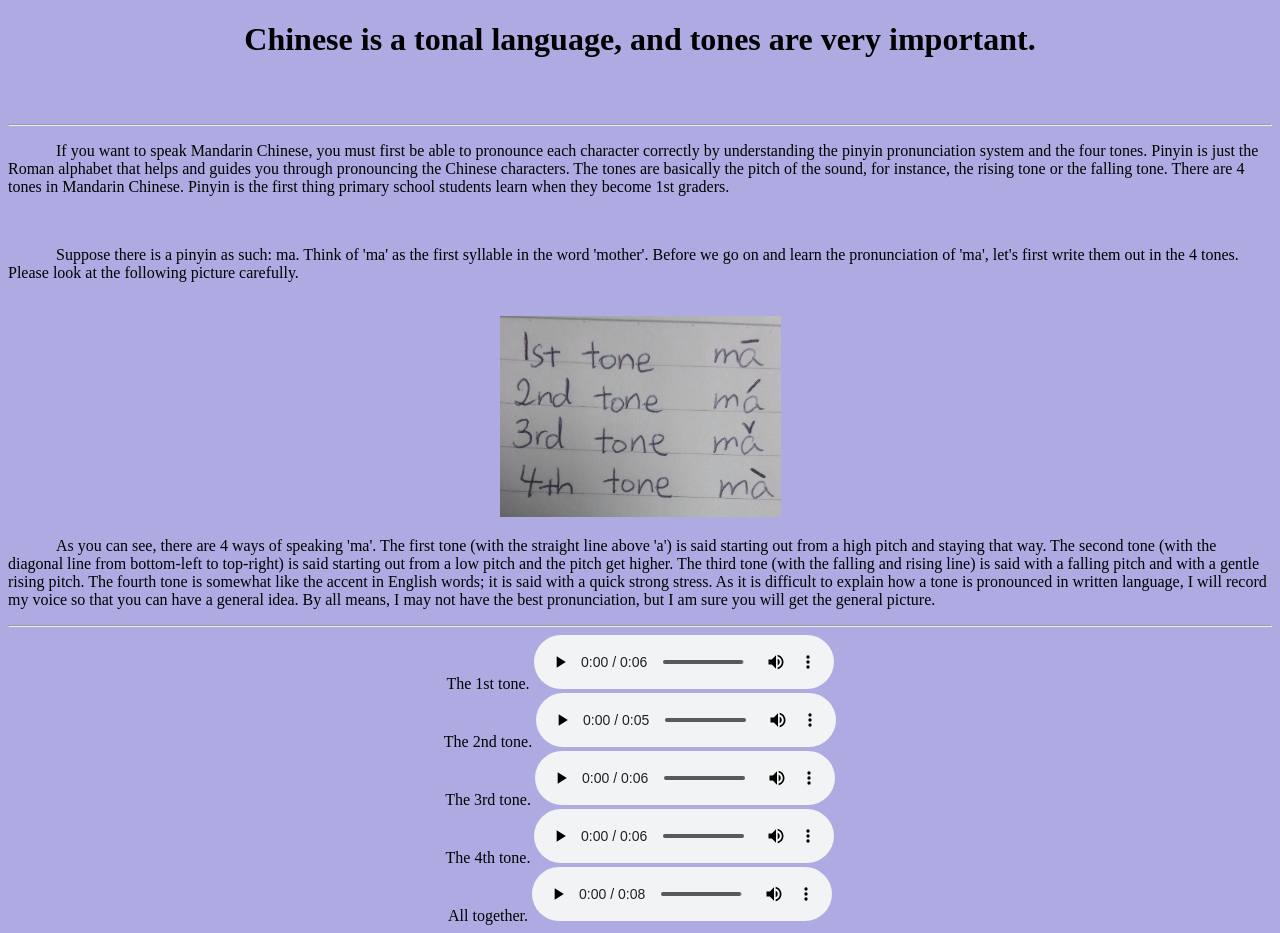
==== index.html @ 3432ecec "My Second Trial after 'Nado Coding'" ====
<!DOCTYPE html>

<html>

<head>
    <meta charset="utf-8">
    <meta name="viewport" content="width=device-width, initial-scale=1">
    <link href="style.css" type="text/css" rel="stylesheet">
<title> Korean is not supported in the title</title>

</head>

<body>
    <div id="main">
    <h1>Chinese is a tonal language,
        and tones are very important.
    </h1>
    <br>
    <br>
    <hr>
<p> If you want to speak Mandarin Chinese, you must first be able to
    pronounce each character correctly by understanding the pinyin
    pronunciation system and the four tones.  Pinyin is just the Roman alphabet 
    that helps and guides you through pronouncing the Chinese characters.  The tones 
    are basically the pitch of the sound, for instance, the rising tone or the falling tone. 
     There are 4 tones in Mandarin Chinese.  Pinyin is the first thing primary school students
   learn when they become 1st graders.  </p>
     <br>
      <p> Suppose there is a pinyin as such: ma.  Think of 'ma' as the first syllable in the word
       'mother'.  Before we go on and learn the pronunciation of 'ma', let's first write them out
       in the 4 tones.  Please look at the following picture carefully.</p>
      
   
         
<br>

<img src="4tones.png"> </img>
<p> As you can see, there are 4 ways of speaking 'ma'.  The first tone (with the straight line above 'a') is said starting out
	from a high pitch and staying that way.  The second tone (with the diagonal line from bottom-left to top-right) is said starting out
	from a low pitch and the pitch get higher.  The third tone (with the falling and rising line) is said with a falling pitch and with a
	 gentle rising pitch.  The fourth tone is somewhat like the accent in English words; it is said with a quick strong stress.  
	As it is difficult to explain how a tone is pronounced in written language, I will record my voice so that you can have a general
	idea.  By all means, I may not have the best pronunciation, but I am sure you will get the general picture. </p>  
	<hr>
	The 1st tone.
	<audio controls>
		<source src="ma1.mp3" type="audio/mpeg">
	</audio>	
	<br>
  The 2nd tone.
  <audio controls>
  	<source src="ma2.mp3" type="audio/mpeg">
  </audio>	
  <br>
  The 3rd tone.
  <audio controls>
  	<source src="ma3.mp3" type="audio/mpeg">
  </audio>
  <br>
  The 4th tone.
  <audio controls>
  	<source src="ma4.mp3" type="audio/mpeg">
  </audio>	   
  <br>
  All together.
  <audio controls>
  	<source src="maAll.mp3" type="audio/mpeg">
  </audio>	
</div>


</body>


</html>
---- style.css ----
body{
    text-align: center;
    background: #adabe2;
}

main{
    width:1000px;
    height: 600px;
    background: #9eb4cc;
    margin: 25px auto;
    border: solid 2px #ff3819;
}

p{
    font-size:12pt;
    text-align: left;
    text-indent: 48px;
}
Footer
© 2022 GitHub, Inc.
Footer navigation
Terms
Privacy
Security
Status
Docs
Contact GitHub
Pricing
API
Training
Blog
About
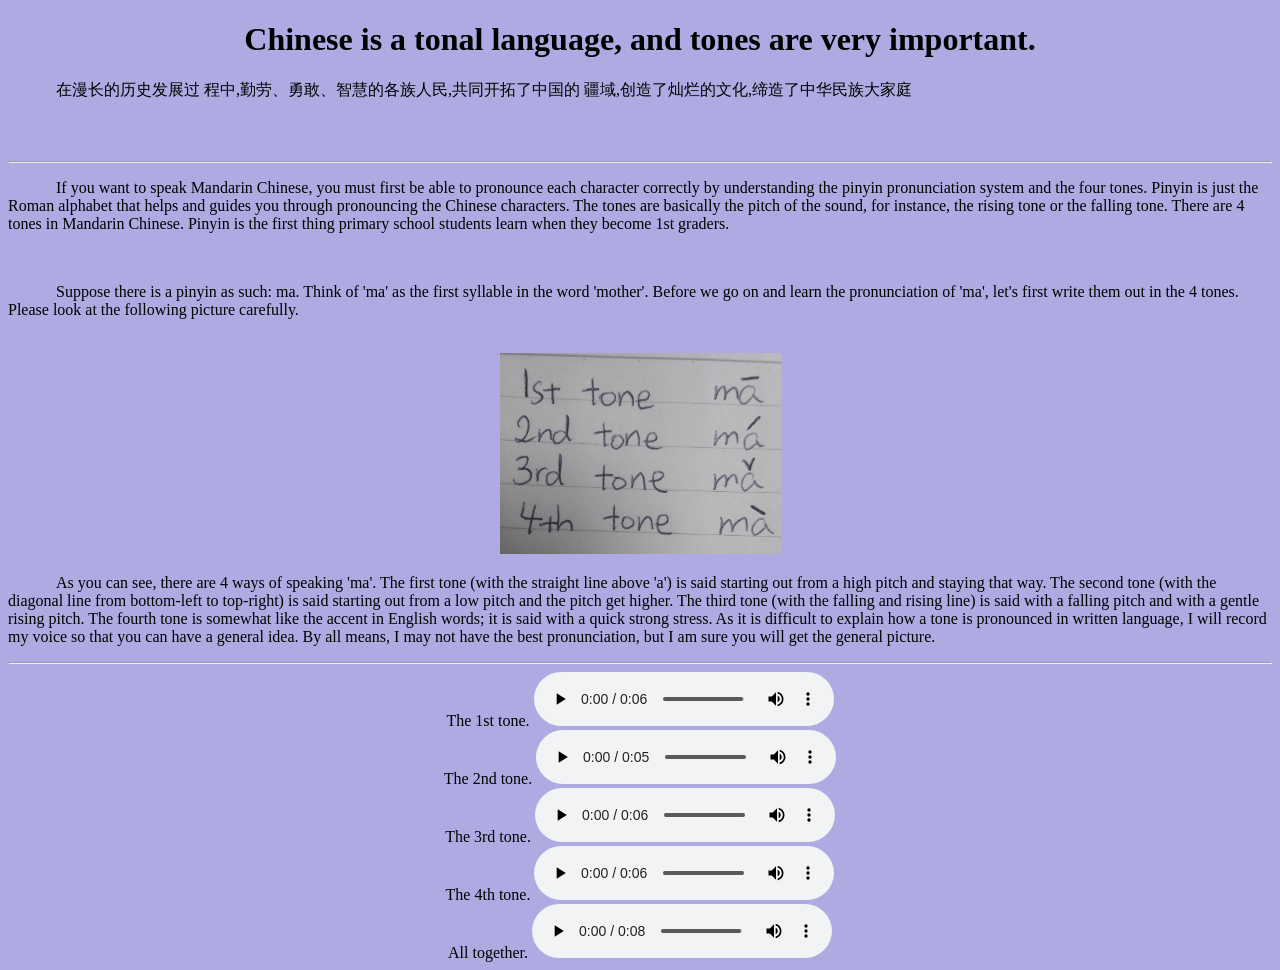
==== commit a199d932: "Update index.html Try out Chinese text for testing Chrome extension for looking up Chinese character" ====
--- a/index.html
+++ b/index.html
@@ -15,6 +15,10 @@
     <h1>Chinese is a tonal language,
         and tones are very important.
     </h1>
+
+
+
+<p> 在漫长的历史发展过 程中,勤劳、勇敢、智慧的各族人民,共同开拓了中国的 疆域,创造了灿烂的文化,缔造了中华民族大家庭 </p>	    
     <br>
     <br>
     <hr>
@@ -72,4 +76,4 @@
 </body>
 
 
-</html>+</html>
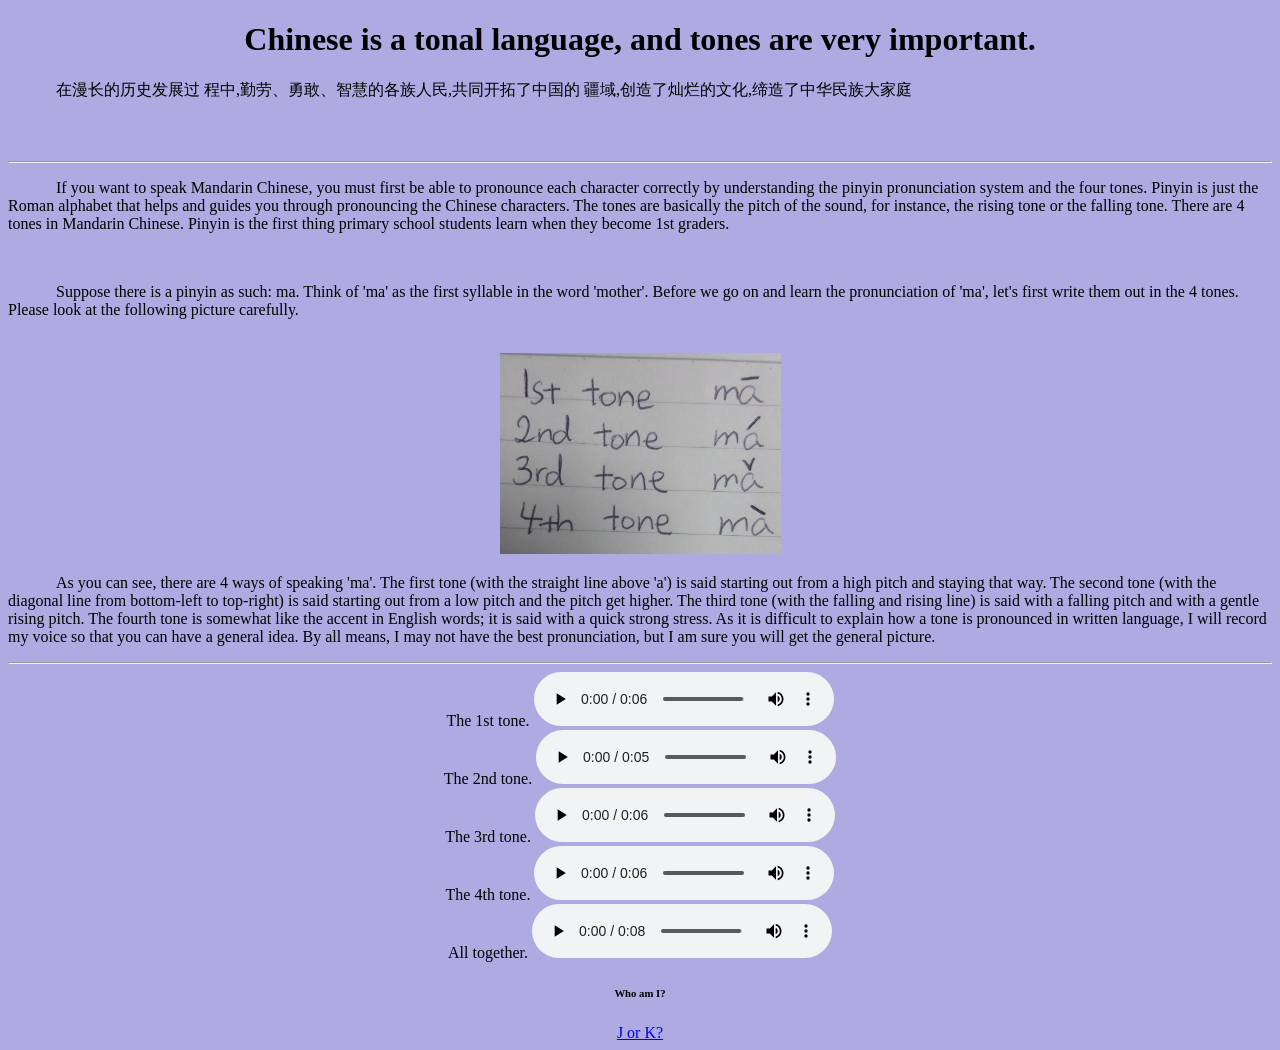
==== commit 51cf8143: "Update index - added intro page.html more about me..just one more link" ====
--- a/index.html
+++ b/index.html
@@ -72,7 +72,8 @@
   </audio>	
 </div>
 
-
+<h6> Who am I?</h6>
+	<a href="whoami.html" >J or K?</a>
 </body>
 
 
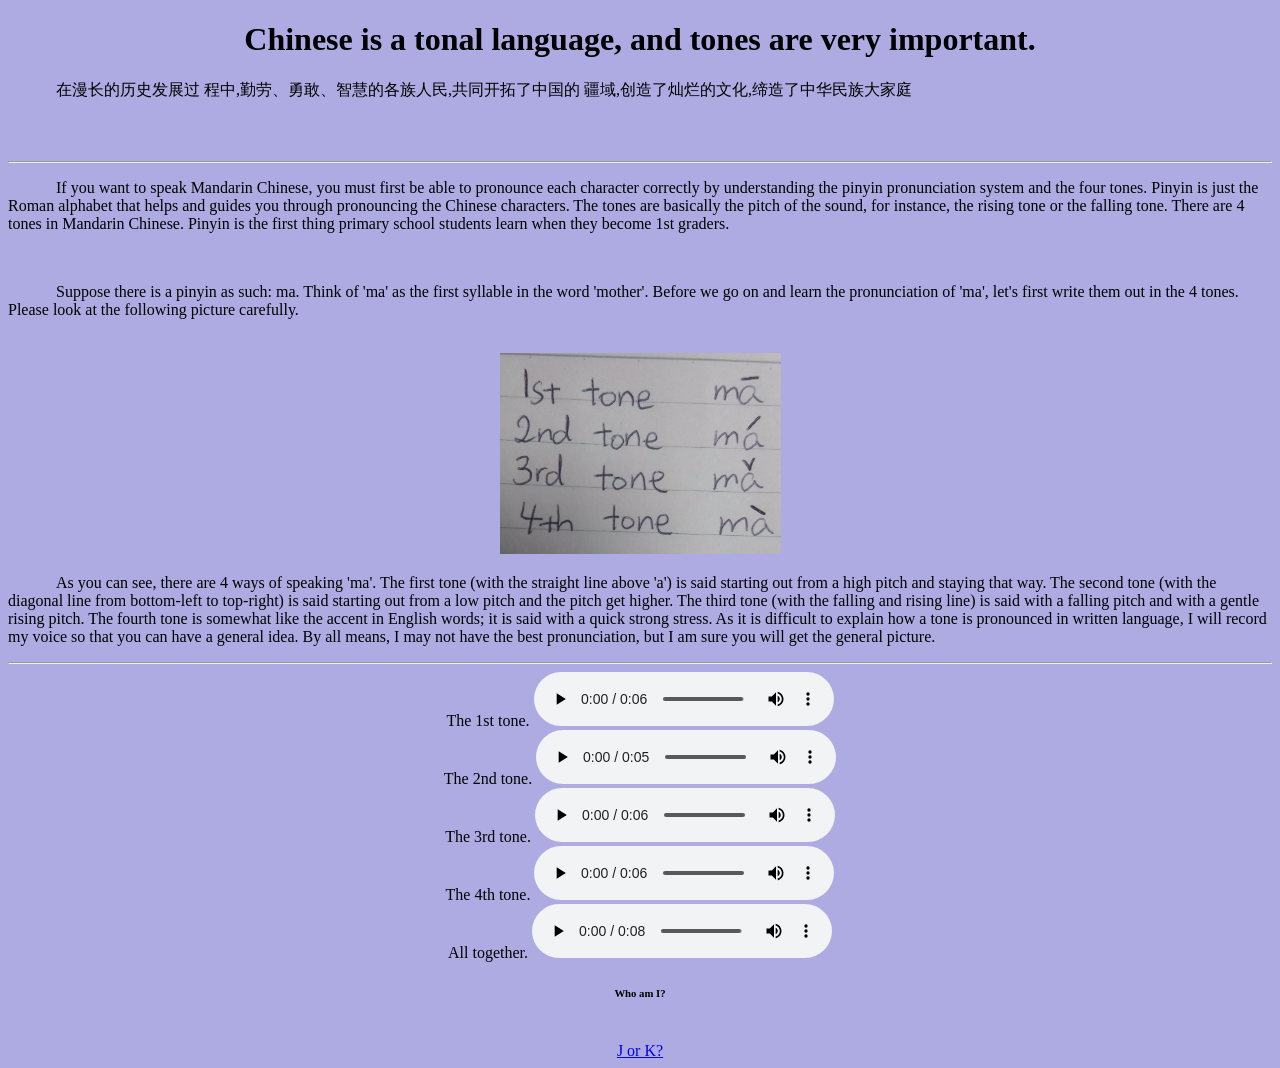
==== commit 5e9e5faa: "a little format touch with <br>.html something little i forgot" ====
--- a/index.html
+++ b/index.html
@@ -73,6 +73,7 @@
 </div>
 
 <h6> Who am I?</h6>
+	<br>
 	<a href="whoami.html" >J or K?</a>
 </body>
 
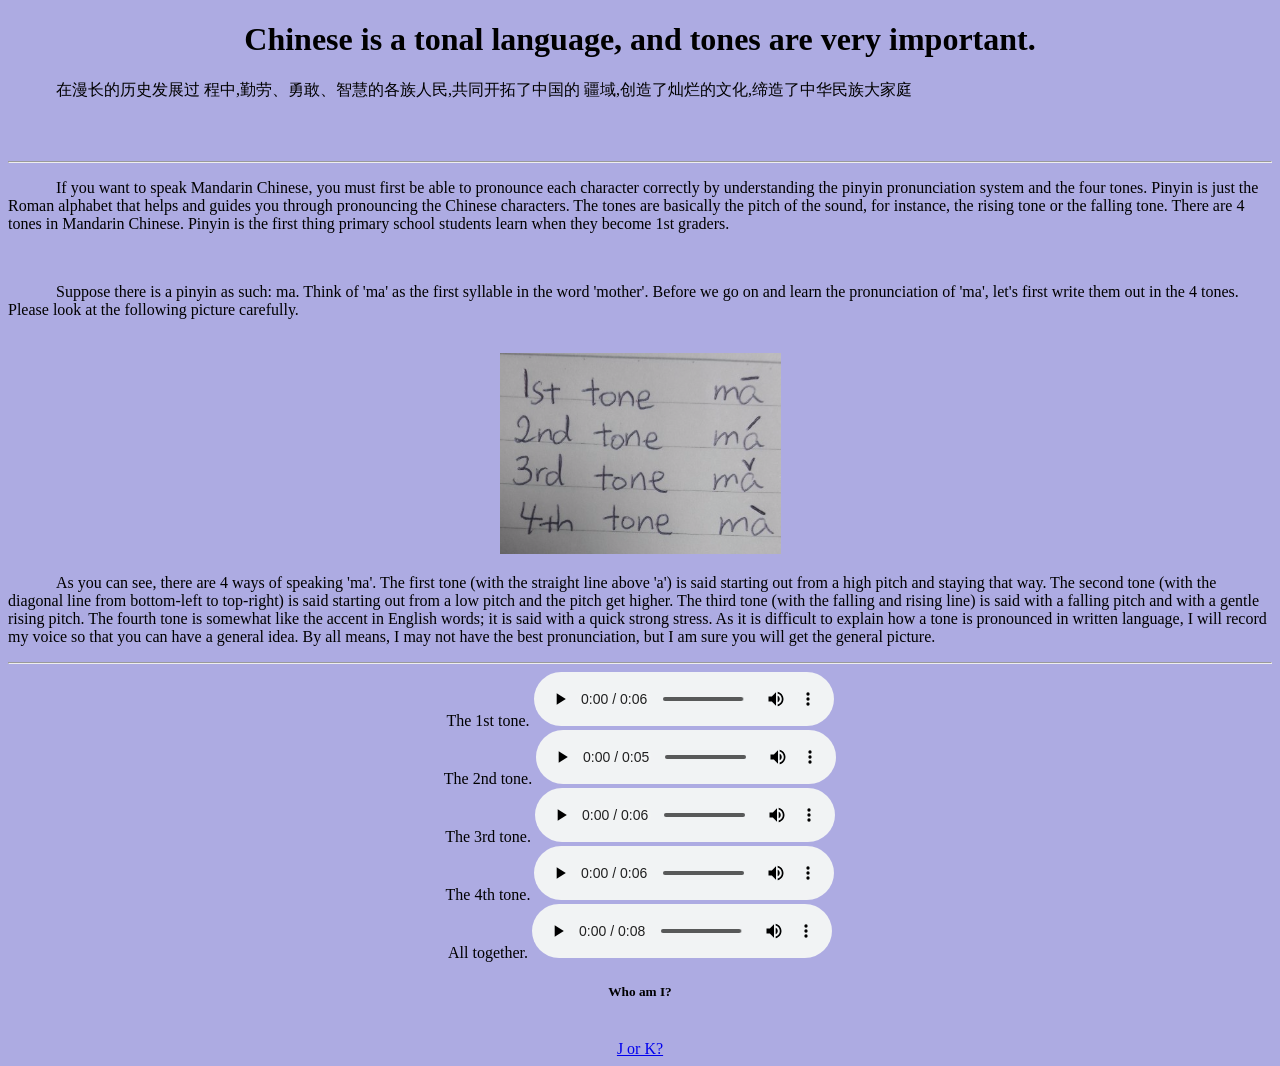
==== commit 9729f5e4: "Update index.html" ====
--- a/index.html
+++ b/index.html
@@ -72,7 +72,7 @@
   </audio>	
 </div>
 
-<h6> Who am I?</h6>
+<h5> Who am I?</h5>
 	<br>
 	<a href="whoami.html" >J or K?</a>
 </body>
